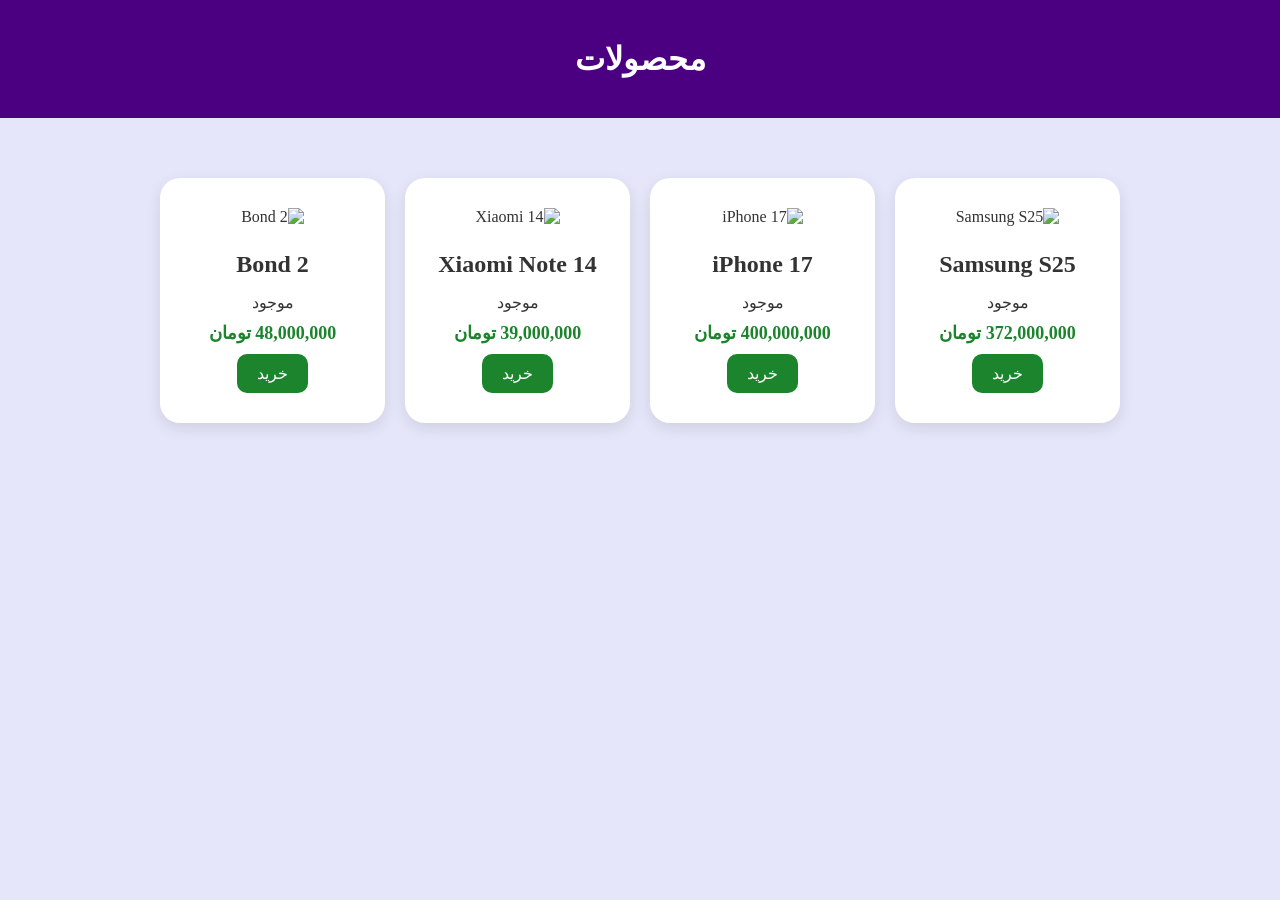
==== products.html @ cd1ba07a "Add files via upload" ====
<!DOCTYPE html>
<html lang="fa" dir="rtl">

<head>
<meta charset="UTF-8">
<meta name="viewport" content="width=device-width, initial-scale=1.0">
<title>محصولات</title>

<link rel="stylesheet" href="style.css">
</head>

<body>

<header>
<h1>محصولات</h1>
</header>

<div class="cards">

<div class="card">
<img src="image/s25.png" alt="Samsung S25">
<h2>Samsung S25</h2>
<p>موجود</p>
<p class="price">372,000,000 تومان</p>
<button class="buy-btn">خرید</button>
</div>

<div class="card">
<img src="image/i17.png" alt="iPhone 17">
<h2>iPhone 17</h2>
<p>موجود</p>
<p class="price">400,000,000 تومان</p>
<button class="buy-btn">خرید</button>
</div>

<div class="card">
<img src="image/x14.png" alt="Xiaomi 14">
<h2>Xiaomi Note 14</h2>
<p>موجود</p>
<p class="price">39,000,000 تومان</p>
<button class="buy-btn">خرید</button>
</div>

<div class="card">
<img src="image/bond2.png" alt="Bond 2">
<h2>Bond 2</h2>
<p>موجود</p>
<p class="price">48,000,000 تومان</p>
<button class="buy-btn">خرید</button>
</div>

</div>

</body>
</html>
---- style.css ----
*{
margin:0;
padding:0;
box-sizing:border-box;
font-family:tahoma;
}

body{
background:#e6e6fa;
}

header{
background:#4b0082;
color:#fff;
text-align:center;
padding:40px 20px;
}

.cards{

max-width:1000px;

margin:40px auto;

display:grid;

grid-template-columns:
repeat(auto-fit,minmax(220px,1fr));

gap:20px;

padding:20px;
}

.card{

background:#fff;

text-decoration:none;

color:#333;

padding:30px;

border-radius:20px;

text-align:center;

box-shadow:
0 5px 15px rgba(0,0,0,.1);

transition:.3s;
}

.card:hover{

transform:translateY(-10px);

box-shadow:
0 10px 25px rgba(0,0,0,.15);
}

.card h2{
margin:15px 0;
}
.product {
  display: inline-block;
  width: 180px;
  margin: 10px;
  padding: 10px;
  border: 1px solid #ddd;
  border-radius: 10px;
  text-align: center;
}

.product img {
  width: 100%;
  height: 180px;
  object-fit: cover;
  border-radius: 8px;
}
.card img {
    width: 180px;
    height: 180px;
    object-fit: contain;
    margin-bottom: 10px;
}

.icon img{
    width: 80px;
    height: 80px;
    object-fit: contain;
    margin-bottom: 10px;
}
.price{
    margin:10px 0;
    color:#1B842c;
    font-weight:bold;
    font-size:18px;
}

.buy-btn{
    background:#1b842c;
    color:white;
    border:none;
    padding:10px 20px;
    border-radius:10px;
    cursor:pointer;
    font-size:16px;
}

.buy-btn:hover{
    opacity:0.9;
}
.price-btn{
    background:#ff7b00;
    color:white;
    border:none;
    padding:10px 20px;
    margin-top:15px;
    border-radius:10px;
    cursor:pointer;
    font-size:16px;
}

.price-btn:hover{
    opacity:0.9;
}

  .service-icon{
    width:70px;
    height:70px;
    object-fit:contain;
    margin-bottom:15px;
}

.price-btn{
    display:inline-block;
    margin-top:15px;
    padding:10px 20px;
    background:#4b0082;
    color:white;
    text-decoration:none;
    border-radius:10px;
    transition:0.3s;
}

.price-btn:hover{
    opacity:0.9;
}
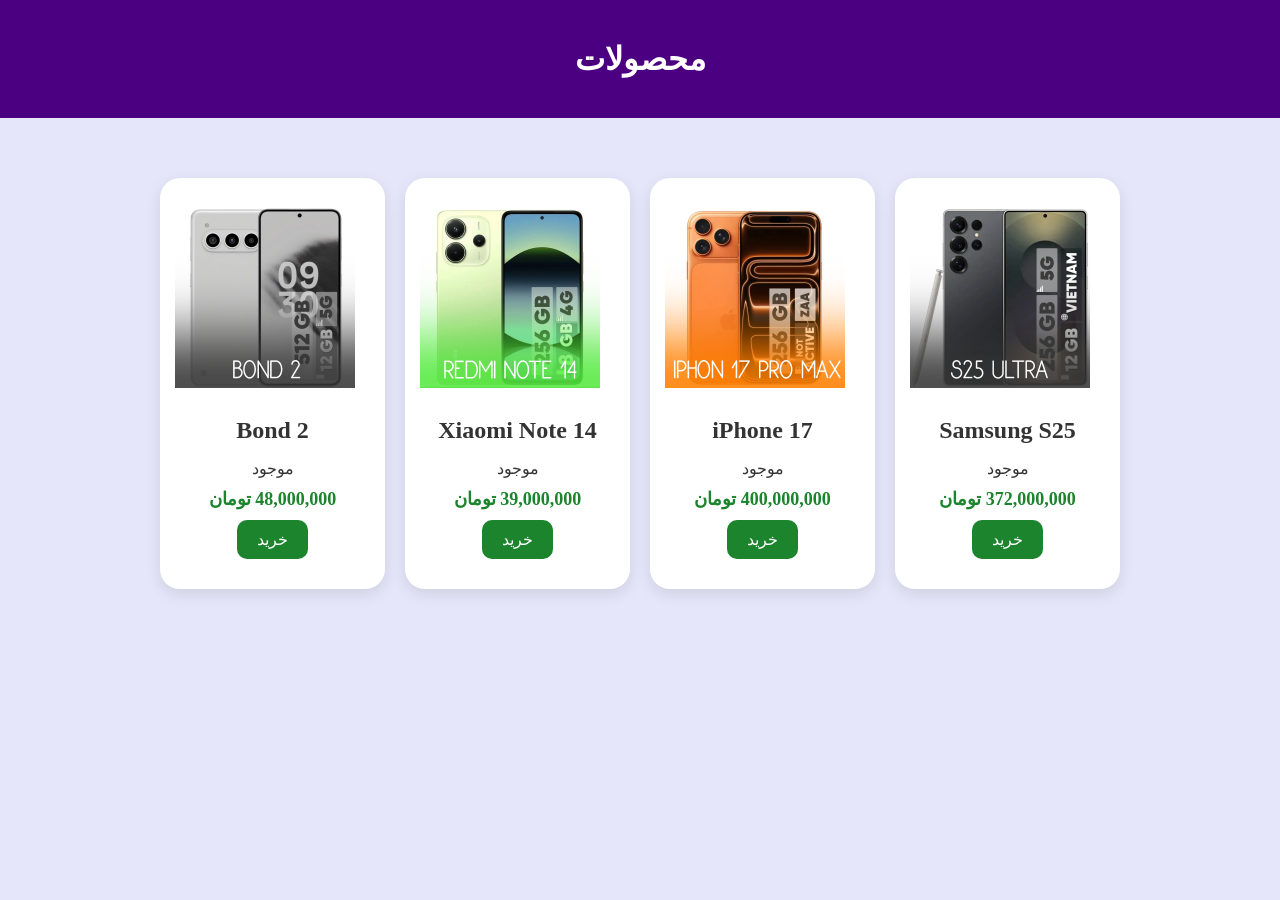
==== commit 535028c9: "Add files via upload" ====
--- a/products.html
+++ b/products.html
@@ -18,7 +18,7 @@
 <div class="cards">
 
 <div class="card">
-<img src="image/s25.png" alt="Samsung S25">
+<img src="s25.png" alt="Samsung S25">
 <h2>Samsung S25</h2>
 <p>موجود</p>
 <p class="price">372,000,000 تومان</p>
@@ -26,7 +26,7 @@
 </div>
 
 <div class="card">
-<img src="image/i17.png" alt="iPhone 17">
+<img src="i17.png" alt="iPhone 17">
 <h2>iPhone 17</h2>
 <p>موجود</p>
 <p class="price">400,000,000 تومان</p>
@@ -34,7 +34,7 @@
 </div>
 
 <div class="card">
-<img src="image/x14.png" alt="Xiaomi 14">
+<img src="x14.png" alt="Xiaomi 14">
 <h2>Xiaomi Note 14</h2>
 <p>موجود</p>
 <p class="price">39,000,000 تومان</p>
@@ -42,7 +42,7 @@
 </div>
 
 <div class="card">
-<img src="image/bond2.png" alt="Bond 2">
+<img src="bond2.png" alt="Bond 2">
 <h2>Bond 2</h2>
 <p>موجود</p>
 <p class="price">48,000,000 تومان</p>
